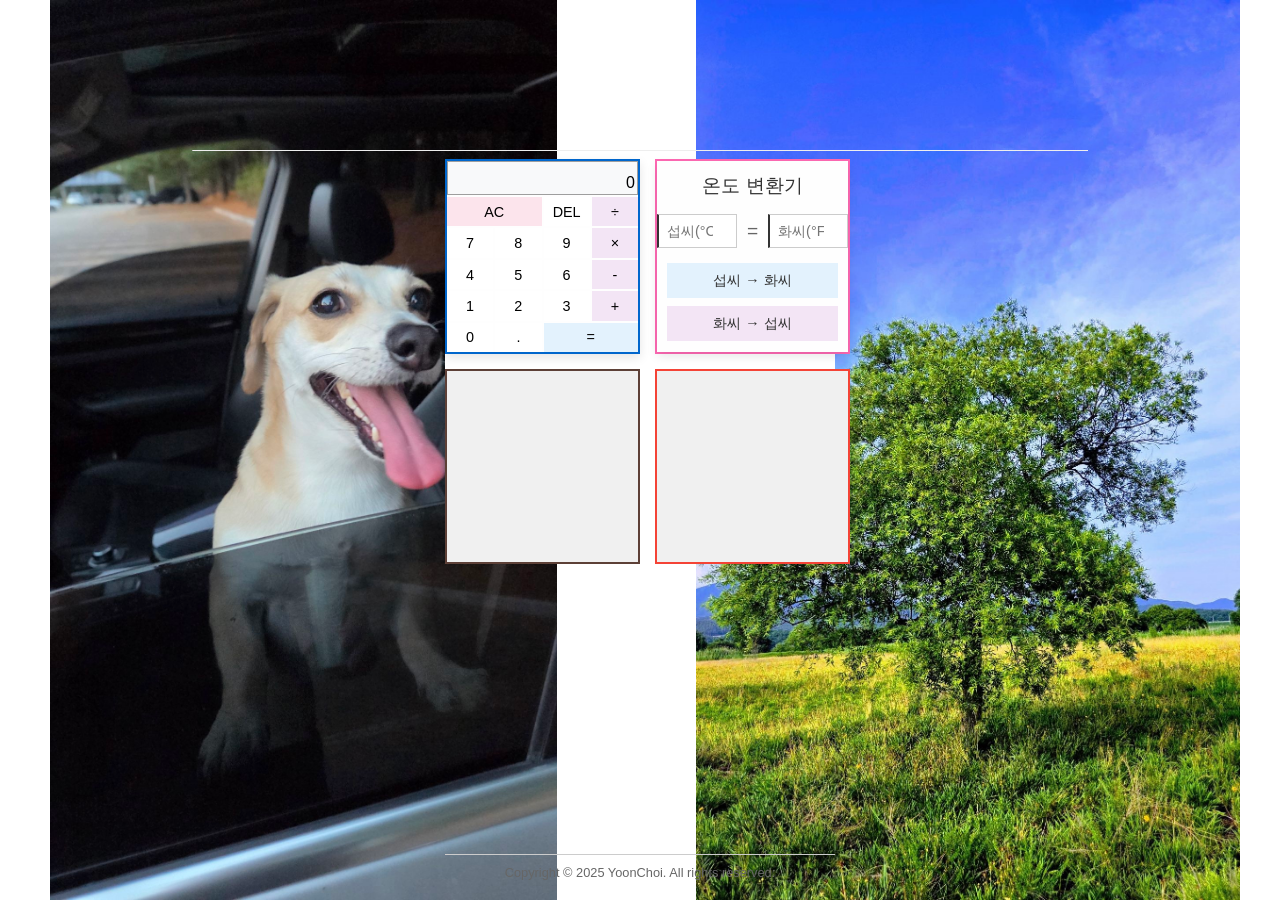
==== index2.html @ c05b9eb5 "Update index2.html" ====
<!DOCTYPE html>
<html lang="ko">
<head>
    <meta charset="UTF-8">
    <meta name="viewport" content="width=device-width, initial-scale=1.0">
    <title>계산기</title>
    <link rel="stylesheet" href="styles.css">
</head>
<body>
    <hr style="border-top:3px; solid blue; width:70%;">
    <div class="container">
        <div class="windows-logo-layout">
            <div class="square top-left">
                <div class="calculator">
                    <div class="display">
                        <div class="previous-operand"></div>
                        <div class="current-operand">0</div>
                    </div>
                    <button class="span-two">AC</button>
                    <button>DEL</button>
                    <button class="operator">÷</button>
                    <button>7</button>
                    <button>8</button>
                    <button>9</button>
                    <button class="operator">×</button>
                    <button>4</button>
                    <button>5</button>
                    <button>6</button>
                    <button class="operator">-</button>
                    <button>1</button>
                    <button>2</button>
                    <button>3</button>
                    <button class="operator">+</button>
                    <button>0</button>
                    <button>.</button>
                    <button class="span-two">=</button>
                </div>
            </div>
            <div class="square top-right">
                <div class="temp-converter">
                    <h2>온도 변환기</h2>
                    <div class="converter-input">
                        <input type="number" id="celsius" placeholder="섭씨(°C)" class="temp-input">
                        <span class="equals">=</span>
                        <input type="number" id="fahrenheit" placeholder="화씨(°F)" class="temp-input">
                    </div>
                    <div class="converter-buttons">
                        <button id="convert-c-to-f">섭씨 → 화씨</button>
                        <button id="convert-f-to-c">화씨 → 섭씨</button>
                    </div>
                </div>
            </div>
            <div class="square bottom-left"></div>
            <div class="square bottom-right"></div>
        </div>
        <div class="footer">
            <div class="footer-line"></div>
            <p class="copyright">Copyright © 2025 YoonChoi. All rights reserved.</p>
        </div>
    </div>
    <script src="script.js"></script>
    <script src="temp-converter.js"></script>
</body>
</html>
---- styles.css ----
*, *::before, *::after {
    box-sizing: border-box;
    font-family: 'Segoe UI', sans-serif;
    font-weight: normal;
}

body {
    margin: 0;
    padding: 0;
    background-image: url("bad_dog.jpg"), url("tree.jpg");
    background-size: contain, contain;
    background-repeat: no-repeat, no-repeat;
    background-position: 50px center, right 40px center;
    min-height: 100vh;
    display: flex;
    flex-direction: column;
    align-items: center;
    padding-top: 142px;
    @media (max-width:768px) {body { padding-top:20px
                                   }}
}

.container {
    display: flex;
    flex-direction: column;
    align-items: center;
    flex: 1;
}

.windows-logo-layout {
    display: grid;
    grid-template-columns: repeat(2, 1fr);
    grid-template-rows: repeat(2, 1fr);
    gap: 15px;
    width: 390px;
    height: 390px;
    padding: 0;
    background-color: #fff;
    border-radius: 0;
    box-shadow: none;
}

.square {
    background-color: #f0f0f0;
    border-radius: 0;
    display: flex;
    justify-content: center;
    align-items: center;
    padding: 0;
    width: 100%;
    height: 100%;
    min-width: 195px;
    min-height: 195px;
}

.square.top-right {
    border: 2px solid #ff69b4;
}

.square.bottom-left {
    border: 2px solid #5d4037;
}

.square.bottom-right {
    border: 2px solid #f44336;
}

.calculator {
    background-color: rgba(255, 255, 255, 0.95);
    border-radius: 0;
    box-shadow: 0 4px 10px rgba(0, 0, 0, 0.1);
    padding: 0;
    display: grid;
    grid-template-columns: repeat(4, 1fr);
    grid-template-rows: minmax(30px, auto) repeat(5, 1fr);
    gap: 2px;
    border: 2px solid #0066cc;
    width: 195px;
    height: 195px;
    position: relative;
}

.display {
    grid-column: 1 / -1;
    background-color: #f8f9fa;
    border-radius: 0;
    padding: 2px;
    display: flex;
    flex-direction: column;
    align-items: flex-end;
    justify-content: space-around;
    word-wrap: break-word;
    word-break: break-all;
    border: 1px solid #9e9e9e;
    min-height: 30px;
}

.previous-operand {
    color: rgba(0, 0, 0, 0.6);
    font-size: 0.7rem;
    min-height: 10px;
}

.current-operand {
    color: #000;
    font-size: 1rem;
}

button {
    border: none;
    border-radius: 0;
    background-color: #fff;
    font-size: 0.9rem;
    cursor: pointer;
    outline: none;
    transition: background-color 0.2s, transform 0.1s;
    padding: 5px;
}

button:hover {
    background-color: rgba(0, 0, 0, 0.1);
}

button:active {
    transform: scale(0.95);
}

.span-two {
    grid-column: span 2;
    background-color: #e3f2fd;
}

.operator {
    background-color: #f3e5f5;
}

button:first-child {
    background-color: #ffebee;
}

button:nth-child(2) {
    background-color: #fce4ec;
}

.temp-converter {
    background-color: rgba(255, 255, 255, 0.95);
    border-radius: 0;
    box-shadow: 0 4px 10px rgba(0, 0, 0, 0.1);
    padding: 10px;
    width: 100%;
    height: 100%;
    display: flex;
    flex-direction: column;
    align-items: center;
    justify-content: center;
    box-sizing: border-box;
}

.temp-converter h2 {
    margin: 0 0 15px 0;
    font-size: 1.2rem;
    color: #333;
    text-align: center;
}

.converter-input {
    display: flex;
    align-items: center;
    justify-content: center;
    margin-bottom: 15px;
    width: 100%;
    padding: 0 15px;
}

.temp-input {
    width: 80px;
    padding: 8px;
    border: 1px solid #ccc;
    border-left: 2px solid #333;
    border-radius: 0;
    font-size: 0.9rem;
    text-align: center;
}

.equals {
    margin: 0 10px;
    font-size: 1.2rem;
    color: #666;
}

.converter-buttons {
    display: flex;
    flex-direction: column;
    gap: 8px;
    width: 100%;
}

.converter-buttons button {
    padding: 8px;
    border: none;
    background-color: #f0f0f0;
    color: #333;
    font-size: 0.9rem;
    cursor: pointer;
    transition: background-color 0.2s;
}

.converter-buttons button:hover {
    background-color: #e0e0e0;
}

#convert-c-to-f {
    background-color: #e3f2fd;
}

#convert-f-to-c {
    background-color: #f3e5f5;
}

.footer {
    margin-top: auto;
    width: 390px;
    text-align: center;
    padding: 20px 0;
}

.footer-line {
    height: 1px;
    background-color: #ccc;
    margin: 0 auto 10px;
    width: 100%;
}

.copyright {
    font-size: 0.8rem;
    color: #666;
    margin: 0;
} 
@keyframes blink {
  0%, 100% { opacity: 1; }
  50% { opacity: 0; }
}

.page-header {
  text-align: center;
  font-size: 26px;
  color: red;
  margin-top: 20px;
  animation: blink 1s infinite;
}
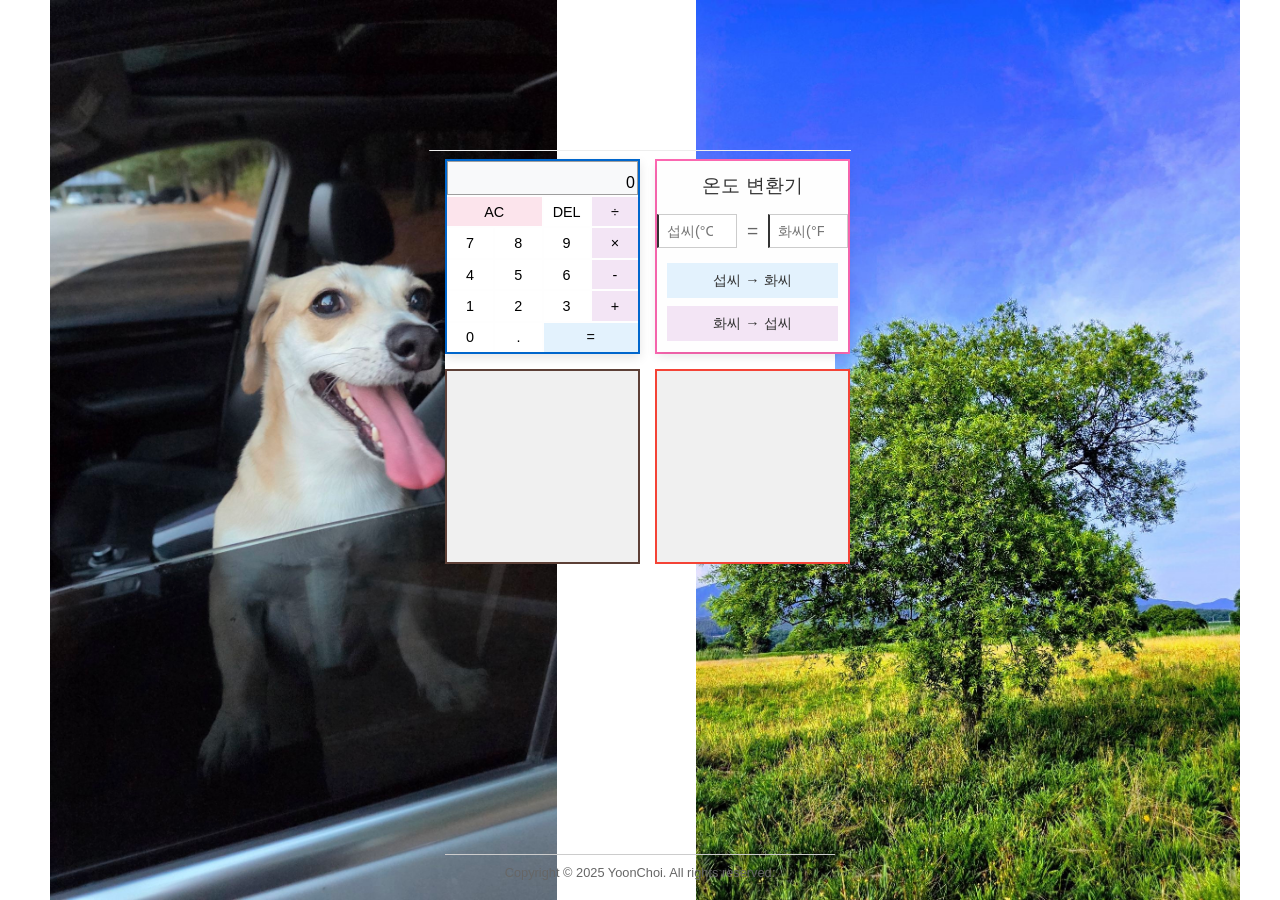
==== commit 8598fb0d: "Update index2.html" ====
--- a/index2.html
+++ b/index2.html
@@ -7,7 +7,7 @@
     <link rel="stylesheet" href="styles.css">
 </head>
 <body>
-    <hr style="border-top:3px; solid blue; width:70%;">
+    <hr style="border-top:3px; solid blue; width:33%;">
     <div class="container">
         <div class="windows-logo-layout">
             <div class="square top-left">
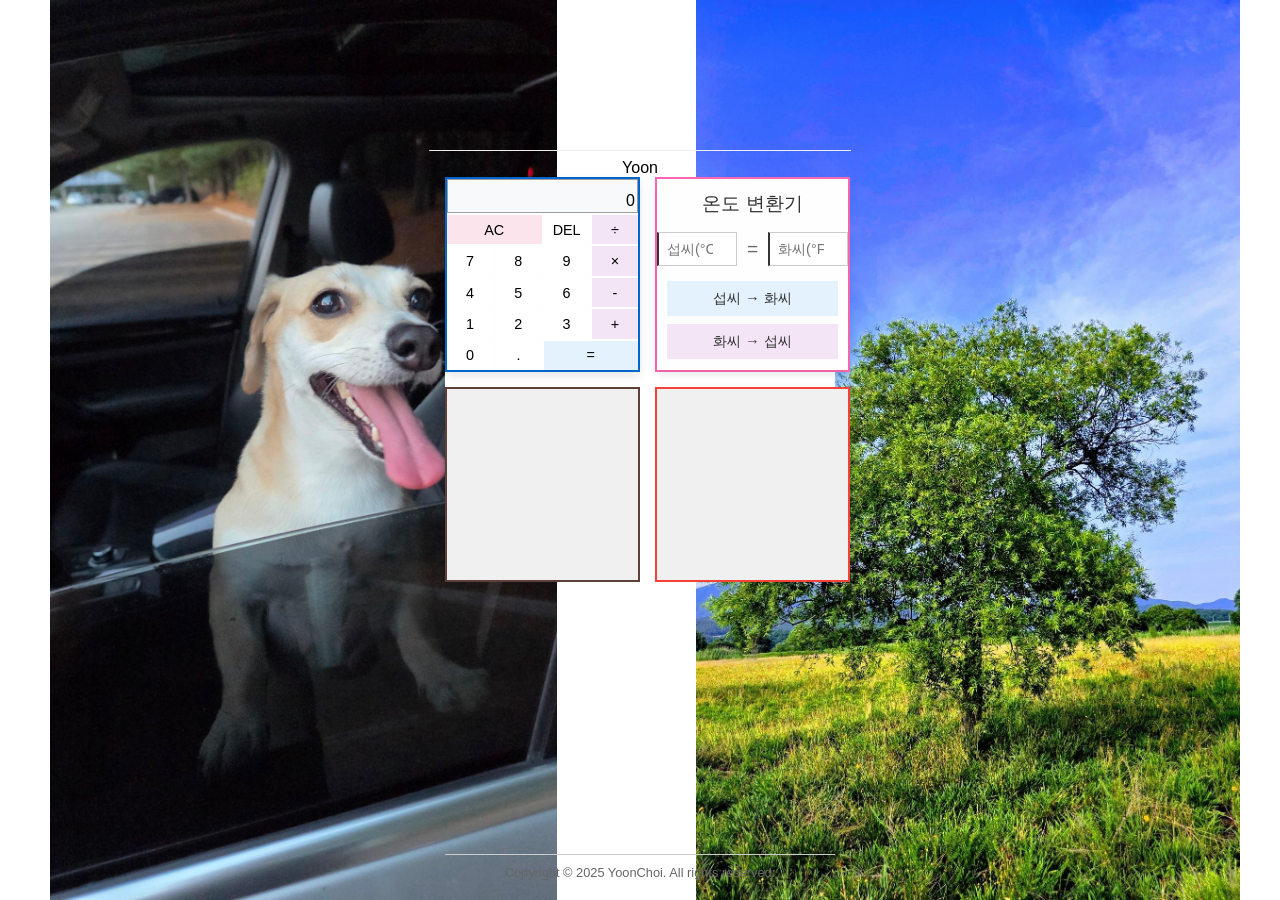
==== commit c1aaa992: "Update index2.html" ====
--- a/index2.html
+++ b/index2.html
@@ -7,7 +7,7 @@
     <link rel="stylesheet" href="styles.css">
 </head>
 <body>
-    <hr style="border-top:3px; solid blue; width:33%;">
+    <hr style="border-top:3px; solid blue; width:33%;">   Yoon    </hr>
     <div class="container">
         <div class="windows-logo-layout">
             <div class="square top-left">
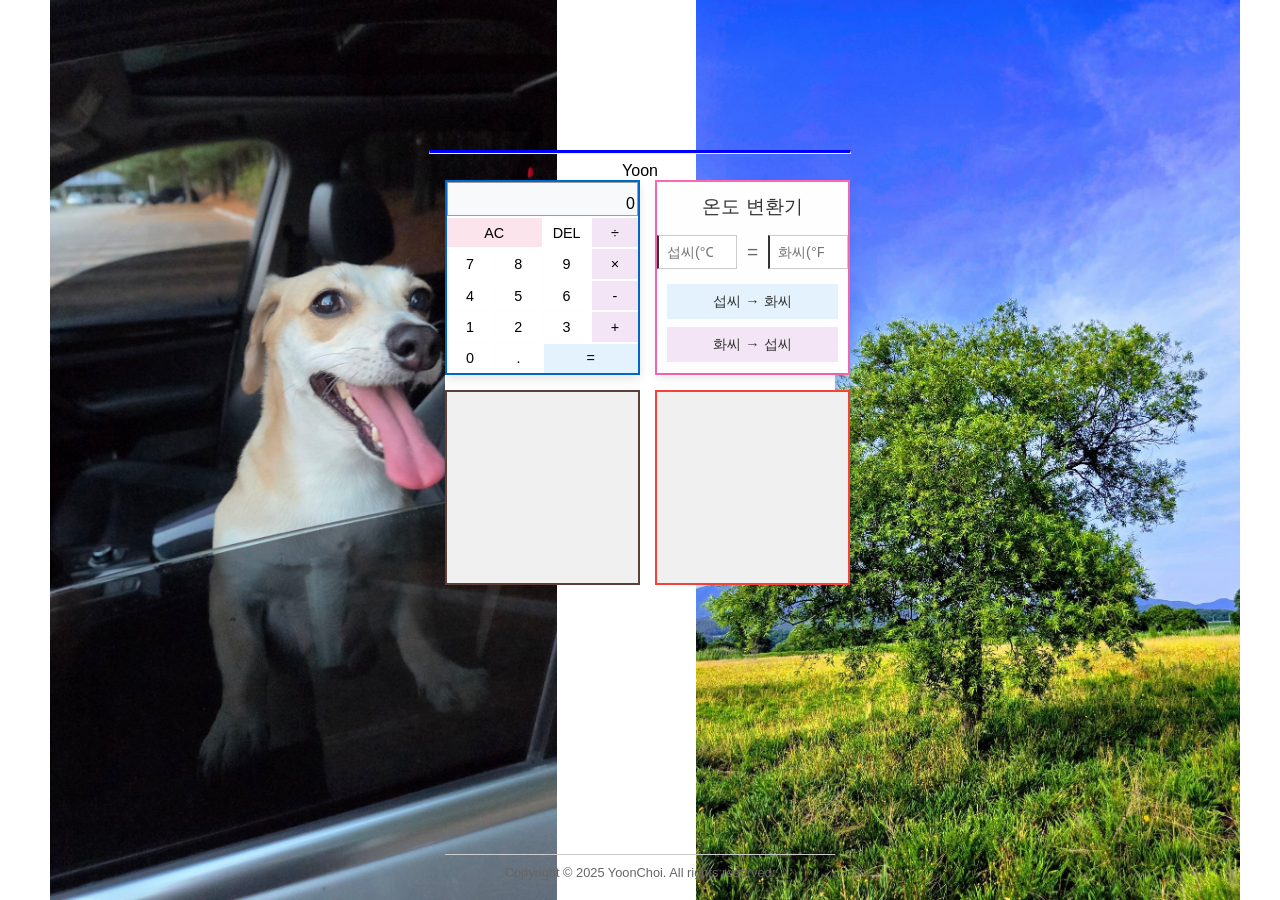
==== commit ace8244b: "Update index2.html" ====
--- a/index2.html
+++ b/index2.html
@@ -7,7 +7,7 @@
     <link rel="stylesheet" href="styles.css">
 </head>
 <body>
-    <hr style="border-top:3px; solid blue; width:33%;">   Yoon    </hr>
+    <hr style="border-top:3px solid blue; width:33%;">   Yoon    </hr>
     <div class="container">
         <div class="windows-logo-layout">
             <div class="square top-left">
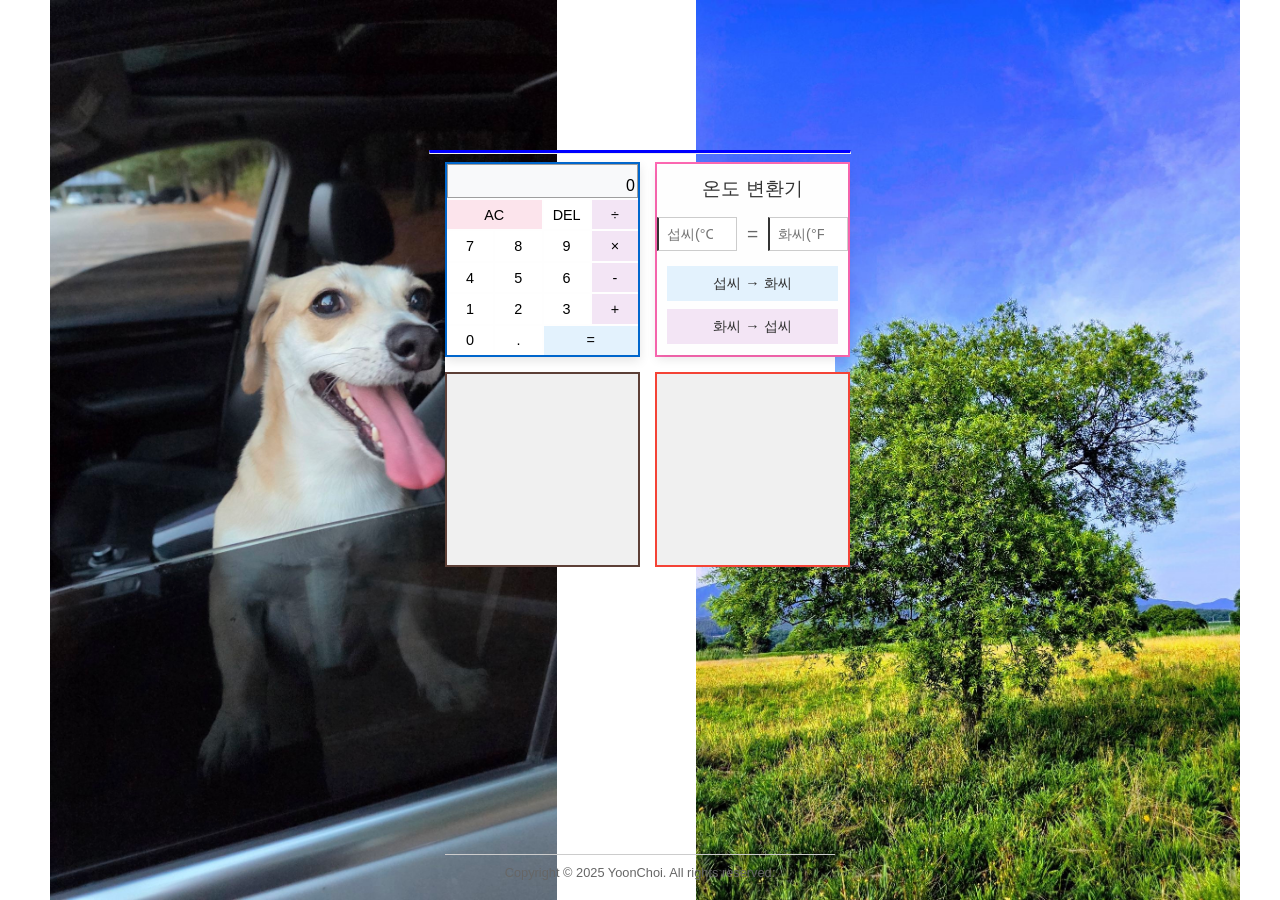
==== commit 9e26a1df: "Update index2.html" ====
--- a/index2.html
+++ b/index2.html
@@ -7,7 +7,7 @@
     <link rel="stylesheet" href="styles.css">
 </head>
 <body>
-    <hr style="border-top:3px solid blue; width:33%;">   Yoon    </hr>
+    <hr style="border-top:3px solid blue; width:33%;">  
     <div class="container">
         <div class="windows-logo-layout">
             <div class="square top-left">
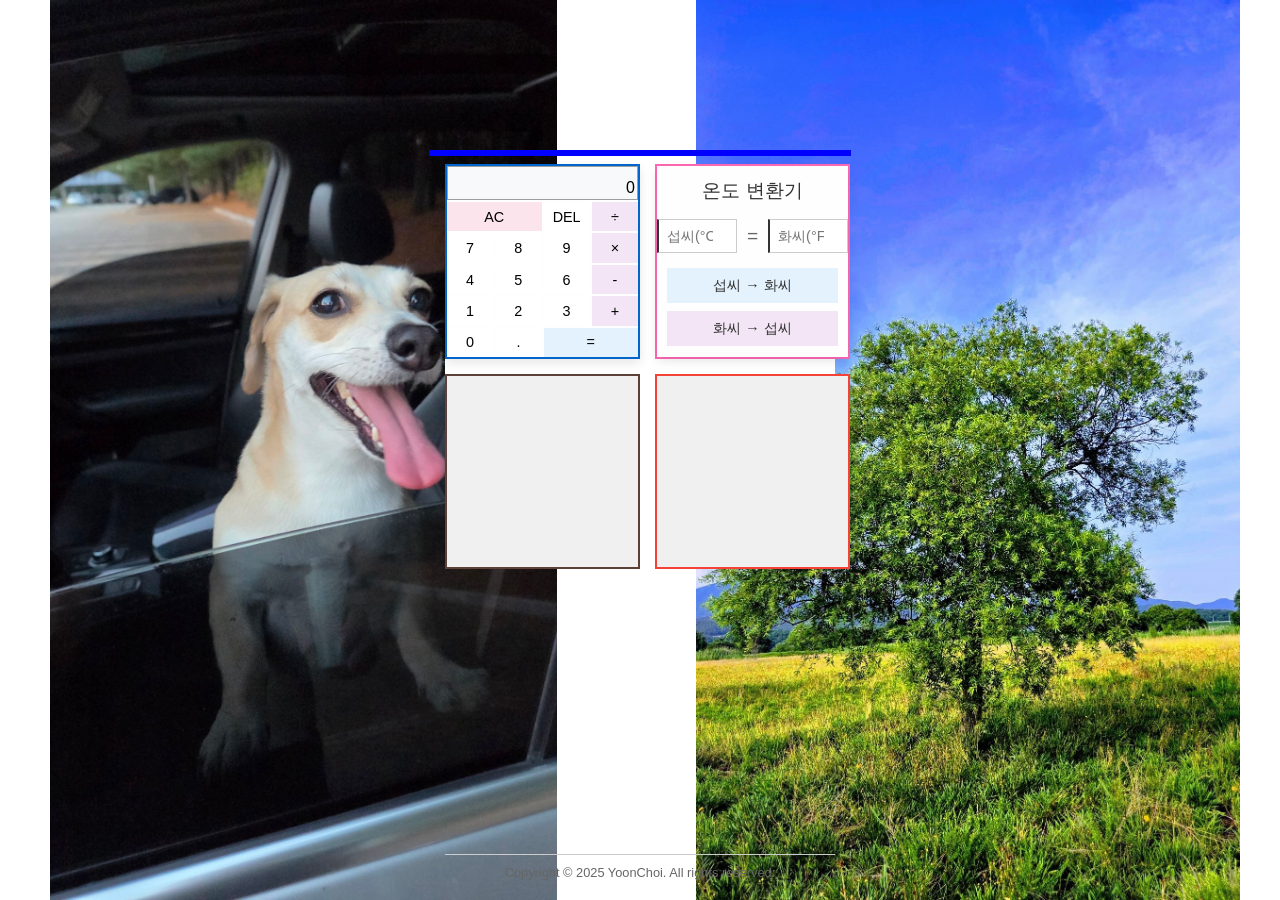
==== commit a4544f52: "Update index2.html" ====
--- a/index2.html
+++ b/index2.html
@@ -7,7 +7,7 @@
     <link rel="stylesheet" href="styles.css">
 </head>
 <body>
-    <hr style="border-top:3px solid blue; width:33%;">  
+    <hr style="border:3px solid blue; width:33%;">  
     <div class="container">
         <div class="windows-logo-layout">
             <div class="square top-left">
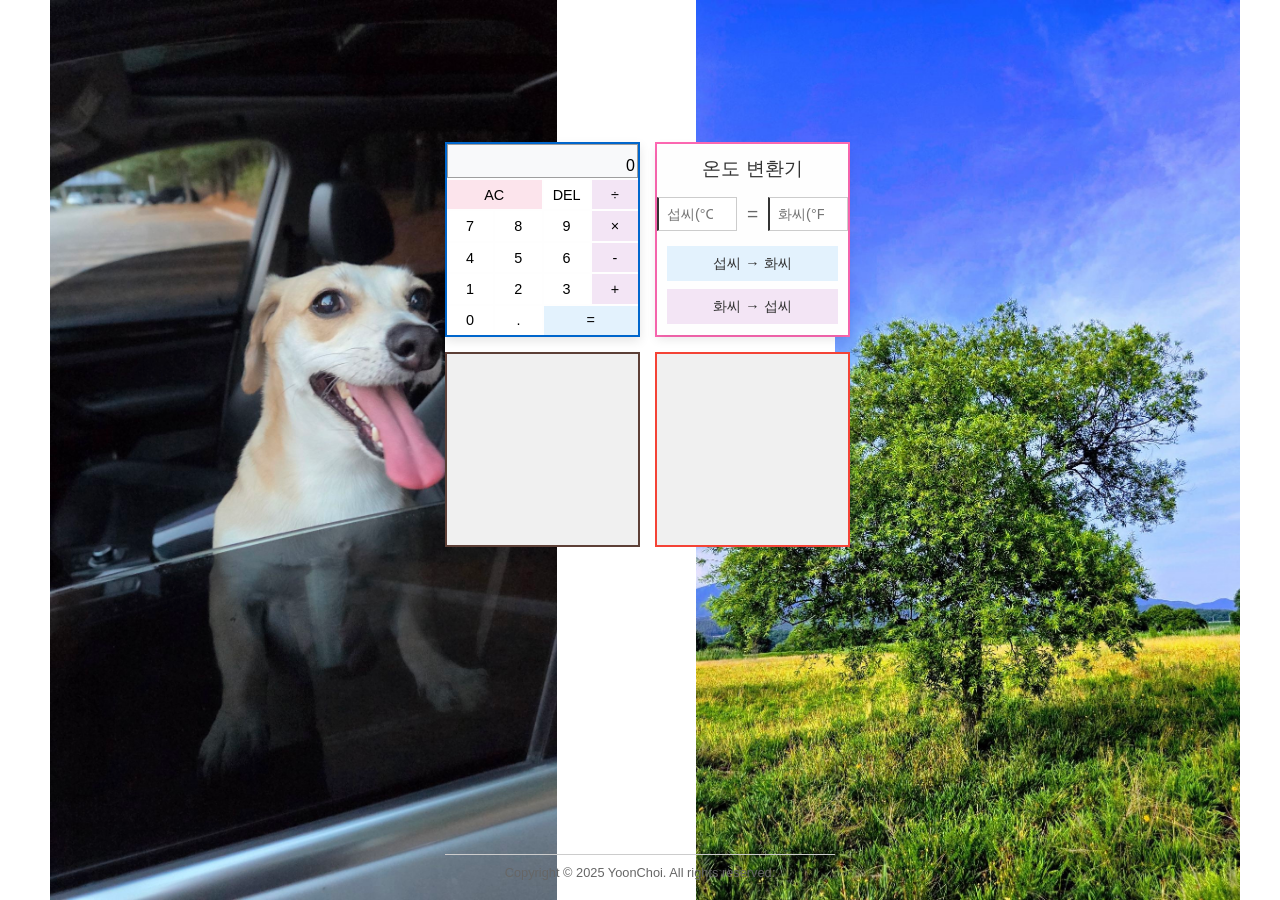
==== commit 1d1febb6: "Update index2.html" ====
--- a/index2.html
+++ b/index2.html
@@ -7,7 +7,6 @@
     <link rel="stylesheet" href="styles.css">
 </head>
 <body>
-    <hr style="border:3px solid blue; width:33%;">  
     <div class="container">
         <div class="windows-logo-layout">
             <div class="square top-left">
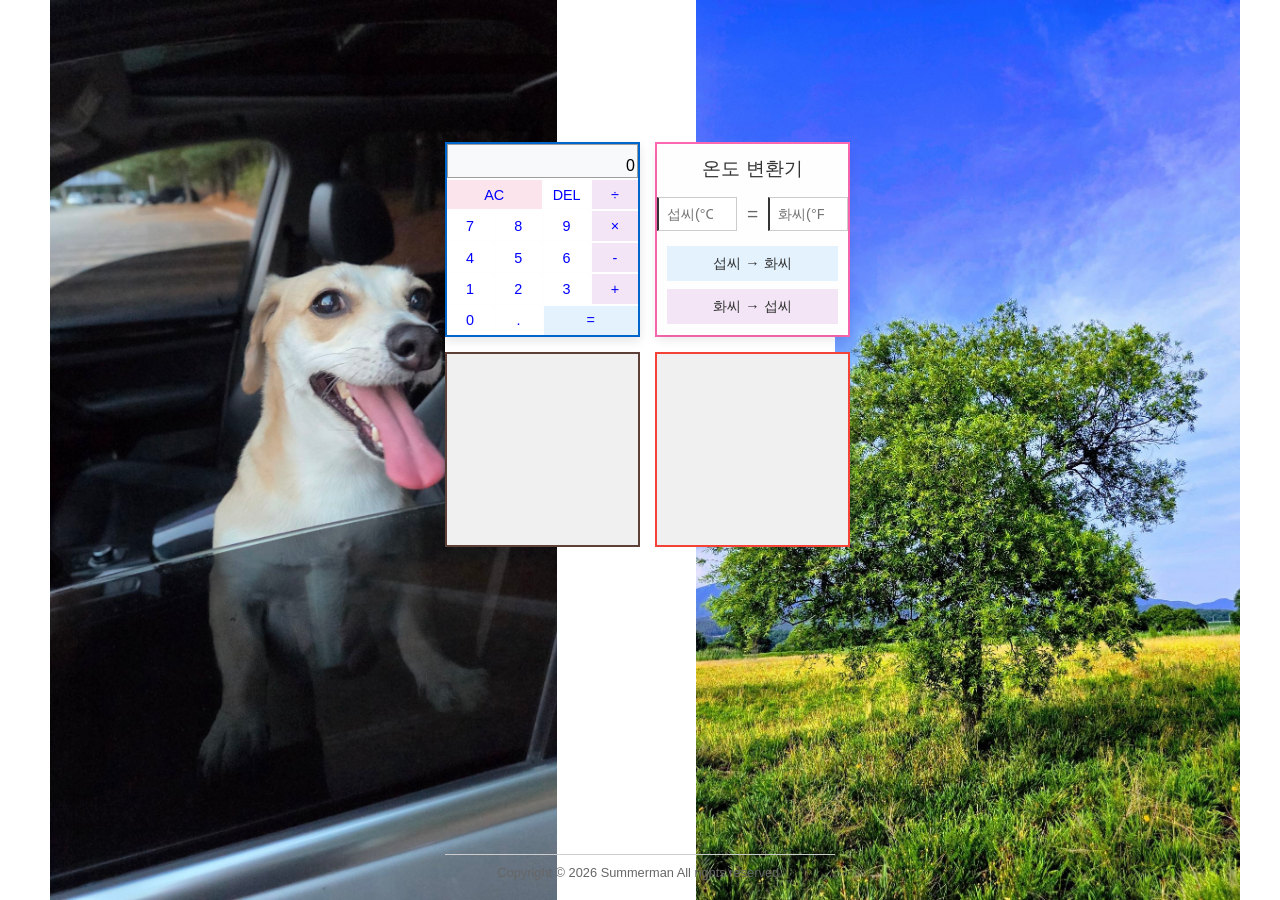
==== commit fa097182: "Update index2.html" ====
--- a/index2.html
+++ b/index2.html
@@ -54,7 +54,7 @@
         </div>
         <div class="footer">
             <div class="footer-line"></div>
-            <p class="copyright">Copyright © 2025 YoonChoi. All rights reserved.</p>
+            <p class="copyright">Copyright © 2026 Summerman All rights reserved.</p>
         </div>
     </div>
     <script src="script.js"></script>
--- a/styles.css
+++ b/styles.css
@@ -66,7 +66,7 @@
 }
 
 .calculator {
-    background-color: rgba(255, 255, 255, 0.95);
+    background-color: rgba(255, 255, 255, 0.95);    
     border-radius: 0;
     box-shadow: 0 4px 10px rgba(0, 0, 0, 0.1);
     padding: 0;
@@ -78,6 +78,7 @@
     width: 195px;
     height: 195px;
     position: relative;
+    
 }
 
 .display {
@@ -93,7 +94,7 @@
     word-break: break-all;
     border: 1px solid #9e9e9e;
     min-height: 30px;
-}
+  }
 
 .previous-operand {
     color: rgba(0, 0, 0, 0.6);
@@ -115,6 +116,7 @@
     outline: none;
     transition: background-color 0.2s, transform 0.1s;
     padding: 5px;
+    color: blue;
 }
 
 button:hover {
